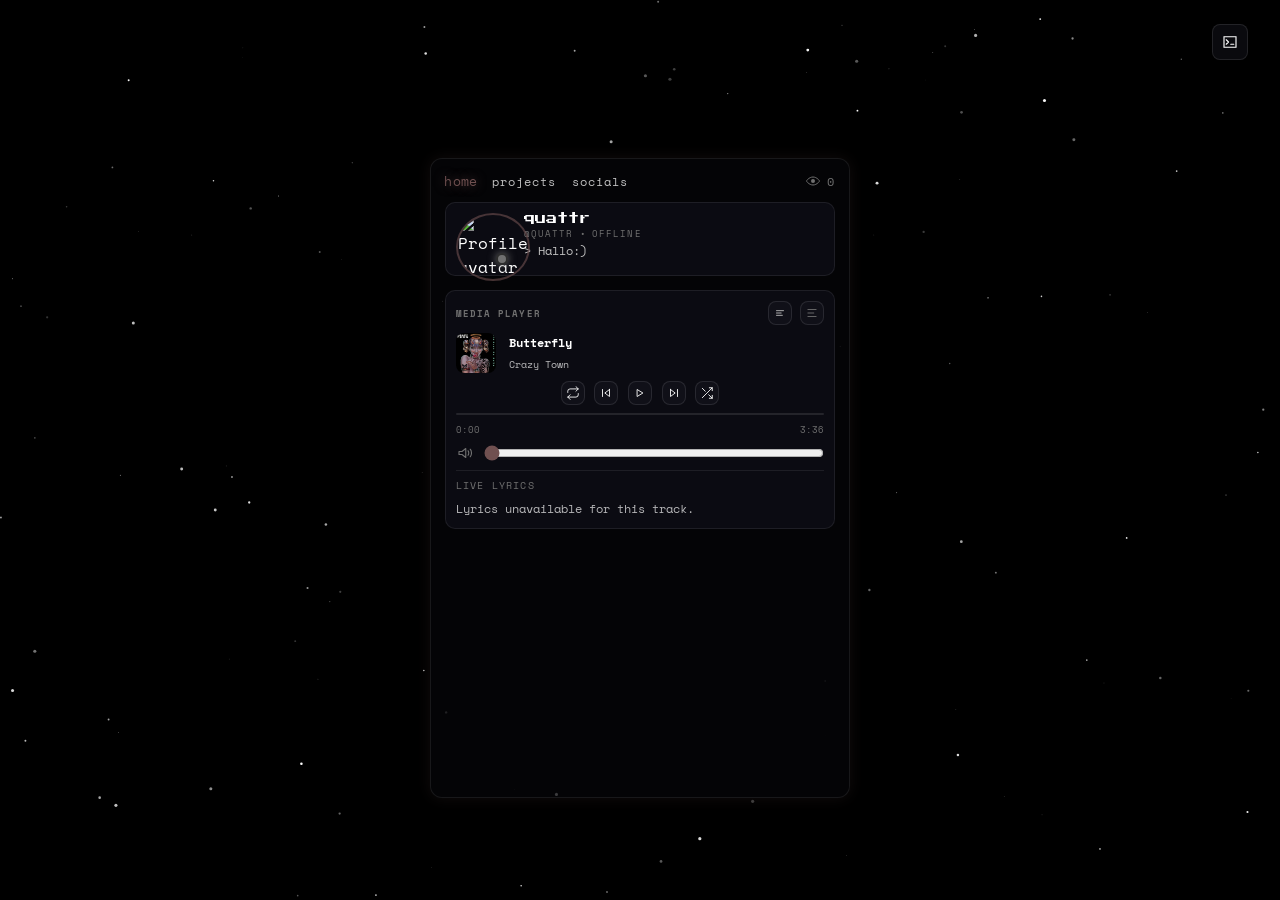
==== index.html @ 49a7922f "Update index.html" ====
<!DOCTYPE html>
<html lang="en">
  <head>
    <meta charset="UTF-8" />
    <meta name="viewport" content="width=device-width, initial-scale=1.0" />

    <meta property="og:type" content="website" />
    <meta property="og:title" content="alex" />
    <meta property="og:url" content="https://quattrr.github.io" />
    <meta property="og:description" content="hai" />
    <meta property="og:image" content="https://quattrr.github.io/kirby.png" />
    <meta name="theme-color" content="#d3d6f1" />
    <meta name="twitter:card" content="summary" />

    <title>🍙🍙</title>
    <link rel="icon" href="favicon.png" type="image/png" />
    <link rel="preconnect" href="https://fonts.googleapis.com" />
    <link rel="preconnect" href="https://fonts.gstatic.com" crossorigin />
    <link
      href="https://fonts.googleapis.com/css2?family=JetBrains+Mono:wght@400;700&family=Press+Start+2P&family=Space+Mono:wght@400;700&display=swap"
      rel="stylesheet"
    />
    <link rel="stylesheet" href="styles.css" />
  </head>
  <body>
    <div
      id="preloader"
      class="preloader"
      role="status"
      aria-live="polite"
      aria-label="Loading page"
    >
      <div class="preloader-inner">
        <span class="preloader-brand">refining 🚀</span>
        <div class="preloader-bar" aria-hidden="true">
          <span id="preloaderFill" class="preloader-bar-fill"></span>
        </div>
      </div>
    </div>
    <canvas id="starfield" aria-hidden="true"></canvas>
    <canvas id="cursorTrail" aria-hidden="true"></canvas>
    <header class="global-header">
      <div class="logo" style="display: none;">quattr.one</div>
      <div class="global-actions">
        <button class="icon-button" aria-label="Terminal">
          <svg viewBox="0 0 24 24" aria-hidden="true">
            <path
              d="M4 5h16v14H4z"
              fill="none"
              stroke="currentColor"
              stroke-width="1.5"
            />
            <path
              d="m7 9 3 3-3 3M13 15h4"
              fill="none"
              stroke="currentColor"
              stroke-width="1.5"
              stroke-linecap="round"
              stroke-linejoin="round"
            />
          </svg>
        </button>
      </div>
    </header>
    <main class="bio-shell">
      <section class="bio-card">
        <nav class="bio-nav">
          <div class="bio-links">
            <a href="#" class="active" data-view="home">home</a>
            <a href="#" data-view="projects">projects</a>
            <a href="#" data-view="socials">socials</a>
          </div>
          <div class="bio-views" aria-label="Profile views">
            <svg viewBox="0 0 24 24" aria-hidden="true">
              <path
                d="M2 12s4-6 10-6 10 6 10 6-4 6-10 6-10-6-10-6Z"
                fill="none"
                stroke="currentColor"
                stroke-width="1.5"
              />
              <circle cx="12" cy="12" r="3" fill="currentColor" />
            </svg>
            <span id="viewCount">0</span>
          </div>
        </nav>
        <div class="view-panels">
          <section class="view-panel is-active" data-view="home">
            <section class="identity-card">
              <div class="identity-top">
                <div class="avatar-wrap">
                  <img
                    id="avatar"
                    class="avatar"
                    src="https://cdn.discordapp.com/embed/avatars/0.png"
                    alt="Profile avatar"
                  />
                  <span
                    id="statusDot"
                    class="status-dot"
                    aria-hidden="true"
                  ></span>
                </div>
                <div class="identity-text">
                  <div class="name-line">
                    <span id="displayName" class="display-name">quattr</span>
                    <div id="badgeList" class="badge-list" aria-label="Discord badges"></div>
                  </div>
                  <div class="meta-line">
                    <span id="handle" class="meta">@quattr</span>
                    <span class="meta-sep">•</span>
                    <span id="presence" class="meta">ONLINE</span>
                  </div>
                  <p id="statusText" class="status-text">
                    &gt; just a buni
                  </p>
                </div>
              </div>
            </section>
            <section class="music-card">
              <div class="music-header">
                <span class="music-label">Media player</span>
                <div class="music-actions">
                  <button
                    id="lyricsToggle"
                    class="icon-button small lyrics-toggle"
                    aria-label="Toggle live lyrics"
                    aria-expanded="true"
                    aria-controls="lyricsPanel"
                  >
                    <svg viewBox="0 0 24 24" aria-hidden="true">
                      <path
                        d="M6 8h12M6 12h8M6 16h10"
                        fill="none"
                        stroke="currentColor"
                        stroke-width="1.5"
                        stroke-linecap="round"
                        stroke-linejoin="round"
                      />
                    </svg>
                  </button>
                  <button
                    id="playlistToggle"
                    class="icon-button small"
                    aria-label="Playlist"
                    aria-expanded="false"
                  >
                    <svg viewBox="0 0 24 24" aria-hidden="true">
                      <path
                        d="M5 6h14M5 12h10M5 18h14"
                        fill="none"
                        stroke="currentColor"
                        stroke-width="1.5"
                        stroke-linecap="round"
                        stroke-linejoin="round"
                      />
                    </svg>
                  </button>
                </div>
              </div>
              <div
                id="playlistPopover"
                class="playlist-popover"
                role="menu"
                aria-hidden="true"
              ></div>
              <div class="music-top">
                <img
                  id="trackArt"
                  class="track-art"
                  src="https://images.unsplash.com/photo-1493225457124-a3eb161ffa5f?auto=format&fit=crop&w=200&q=80"
                  alt="Album art"
                />
                <div class="track-details">
                  <span id="trackTitle" class="track-title"
                    >No active track</span
                  >
                  <span id="trackArtist" class="track-artist">&nbsp;</span>
                </div>
              </div>
              <div class="music-controls" aria-label="Playback controls">
                <button
                  id="loopButton"
                  class="icon-button small"
                  aria-label="Toggle loop"
                  type="button"
                >
                  <svg viewBox="0 0 24 24" aria-hidden="true">
                    <path
                      d="M17 1l4 4-4 4"
                      fill="none"
                      stroke="currentColor"
                      stroke-width="1.5"
                      stroke-linecap="round"
                      stroke-linejoin="round"
                    />
                    <path
                      d="M3 11V9a4 4 0 0 1 4-4h14"
                      fill="none"
                      stroke="currentColor"
                      stroke-width="1.5"
                      stroke-linecap="round"
                      stroke-linejoin="round"
                    />
                    <path
                      d="M7 23l-4-4 4-4"
                      fill="none"
                      stroke="currentColor"
                      stroke-width="1.5"
                      stroke-linecap="round"
                      stroke-linejoin="round"
                    />
                    <path
                      d="M21 13v2a4 4 0 0 1-4 4H3"
                      fill="none"
                      stroke="currentColor"
                      stroke-width="1.5"
                      stroke-linecap="round"
                      stroke-linejoin="round"
                    />
                  </svg>
                </button>
                <button
                  id="prevTrack"
                  class="icon-button small"
                  aria-label="Previous"
                  type="button"
                >
                  <svg viewBox="0 0 24 24" aria-hidden="true">
                    <path
                      d="M6 6v12M18 6l-8 6 8 6V6Z"
                      fill="none"
                      stroke="currentColor"
                      stroke-width="1.5"
                      stroke-linecap="round"
                      stroke-linejoin="round"
                    />
                  </svg>
                </button>
                <button
                  id="playPause"
                  class="icon-button small play-pause"
                  aria-label="Play pause"
                  type="button"
                  data-playing="false"
                >
                  <svg
                    viewBox="0 0 24 24"
                    aria-hidden="true"
                    class="icon-play"
                  >
                    <path
                      d="M7 6v12l10-6-10-6Z"
                      fill="none"
                      stroke="currentColor"
                      stroke-width="1.5"
                      stroke-linejoin="round"
                    />
                  </svg>
                  <svg
                    viewBox="0 0 24 24"
                    aria-hidden="true"
                    class="icon-pause"
                  >
                    <path
                      d="M8 6h3v12H8zM13 6h3v12h-3z"
                      fill="none"
                      stroke="currentColor"
                      stroke-width="1.5"
                      stroke-linejoin="round"
                    />
                  </svg>
                </button>
                <button
                  id="nextTrack"
                  class="icon-button small"
                  aria-label="Next"
                  type="button"
                >
                  <svg viewBox="0 0 24 24" aria-hidden="true">
                    <path
                      d="M18 6v12M6 6l8 6-8 6V6Z"
                      fill="none"
                      stroke="currentColor"
                      stroke-width="1.5"
                      stroke-linecap="round"
                      stroke-linejoin="round"
                    />
                  </svg>
                </button>
                <button
                  id="shuffleButton"
                  class="icon-button small"
                  aria-label="Toggle shuffle"
                  type="button"
                >
                  <svg viewBox="0 0 24 24" aria-hidden="true">
                    <path
                      d="M16 3h5v5"
                      fill="none"
                      stroke="currentColor"
                      stroke-width="1.5"
                      stroke-linecap="round"
                      stroke-linejoin="round"
                    />
                    <path
                      d="M4 20L21 3"
                      fill="none"
                      stroke="currentColor"
                      stroke-width="1.5"
                      stroke-linecap="round"
                      stroke-linejoin="round"
                    />
                    <path
                      d="M21 16v5h-5"
                      fill="none"
                      stroke="currentColor"
                      stroke-width="1.5"
                      stroke-linecap="round"
                      stroke-linejoin="round"
                    />
                    <path
                      d="M15 15l6 6"
                      fill="none"
                      stroke="currentColor"
                      stroke-width="1.5"
                      stroke-linecap="round"
                      stroke-linejoin="round"
                    />
                    <path
                      d="M4 4l5 5"
                      fill="none"
                      stroke="currentColor"
                      stroke-width="1.5"
                      stroke-linecap="round"
                      stroke-linejoin="round"
                    />
                  </svg>
                </button>
              </div>
              <div class="music-progress">
                <div class="progress-bar">
                  <div id="progressFill" class="progress-fill"></div>
                </div>
                <div class="timecodes">
                  <span id="elapsed">0:00</span>
                  <span id="duration">0:00</span>
                </div>
              </div>
              <div class="music-volume">
                <svg viewBox="0 0 24 24" aria-hidden="true">
                  <path
                    d="M4 10h4l5-4v12l-5-4H4zM16 9c1.3 1 1.3 5 0 6M19 7c2.2 2 2.2 8 0 10"
                    fill="none"
                    stroke="currentColor"
                    stroke-width="1.5"
                    stroke-linecap="round"
                    stroke-linejoin="round"
                  />
                </svg>
                <input
                  id="volumeControl"
                  type="range"
                  min="0"
                  max="100"
                  value="45"
                  aria-label="Volume control"
                />
              </div>
              <div id="lyricsPanel" class="lyrics-panel" aria-live="polite">
                <span class="lyrics-title">Live lyrics</span>
                <div id="lyricsBody" class="lyrics-body">
                  Play a track to see live lyrics.
                </div>
              </div>
              <audio
                id="offlineAudio"
                preload="metadata"
                src="music/Butterfly%20crazy%20town.mp3"
              ></audio>
            </section>
          </section>
          <section class="view-panel" data-view="projects">
            <div class="panel-card">
              <h3>active missions</h3>
              <p>uni</p>
            </div>
          </section>
          <section class="view-panel" data-view="biolinks">
            <div class="panel-card">
              <h3>biolinks</h3>
              <div class="link-grid">
                <a href="https://github.com" target="_blank" rel="noreferrer"
                  >github hub</a
                >
                <a href="https://dribbble.com" target="_blank" rel="noreferrer"
                  >design logs</a
                >
                <a href="https://soundcloud.com" target="_blank" rel="noreferrer"
                  >sound vault</a
                >
              </div>
            </div>
          </section>
          <section class="view-panel" data-view="socials">
            <div class="panel-card">
              <h3>socials</h3>
              <div class="social-list">

                <a href="https://namemc.com/profile/ale406" target="_blank" rel="noreferrer" class="social-item social-link">
                  <div class="social-summary">
                    <span class="social-icon" aria-hidden="true">
                      <svg viewBox="0 0 24 24" fill="#A0A0A0">
                        <rect x="3" y="6" width="6" height="6" />
                        <rect x="15" y="6" width="6" height="6" />
                        <path d="M9 12h6v3h3v6h-3v-3H9v3H6v-6h3v-3z" />
                      </svg>
                    </span>
                    <div class="social-summary-text">
                      <span class="social-name">Minecraft</span>
                      <span class="social-handle">ale406</span>
                    </div>
                    <span class="social-expand" aria-hidden="true">
                      <svg viewBox="0 0 24 24" aria-hidden="true">
                        <path
                          d="M7 17h10M14 7h3v3M10 14l7-7"
                          fill="none"
                          stroke="currentColor"
                          stroke-width="1.5"
                          stroke-linecap="round"
                          stroke-linejoin="round"
                        />
                      </svg>
                    </span>
                  </div>
                </a>

                <a href="https://feds.lol/69" target="_blank" rel="noreferrer" class="social-item social-link">
                  <div class="social-summary">
                    <span class="social-icon" aria-hidden="true">
                      <svg viewBox="0 0 24 24" fill="none" stroke="#A0A0A0" stroke-width="2" stroke-linecap="round" stroke-linejoin="round">
                        <path d="M10 13a5 5 0 0 0 7.54.54l3-3a5 5 0 0 0-7.07-7.07l-1.72 1.71"></path>
                        <path d="M14 11a5 5 0 0 0-7.54-.54l-3 3a5 5 0 0 0 7.07 7.07l1.71-1.71"></path>
                      </svg>
                    </span>
                    <div class="social-summary-text">
                      <span class="social-name">feds.lol</span>
                      <span class="social-handle">@69</span>
                    </div>
                    <span class="social-expand" aria-hidden="true">
                      <svg viewBox="0 0 24 24" aria-hidden="true">
                        <path
                          d="M7 17h10M14 7h3v3M10 14l7-7"
                          fill="none"
                          stroke="currentColor"
                          stroke-width="1.5"
                          stroke-linecap="round"
                          stroke-linejoin="round"
                        />
                      </svg>
                    </span>
                  </div>
                </a>
                <details class="social-item">
                  <summary class="social-summary">
                    <span class="social-icon" aria-hidden="true">
                      <img src="roblox_small.png" alt="Roblox" />
                    </span>
                    <div class="social-summary-text">
                      <span class="social-name">Roblox</span>
                      <span id="robloxSummaryHandle" class="social-handle"
                        >Aleblox0006</span
                      >
                    </div>
                    <span class="social-expand" aria-hidden="true">
                      <svg viewBox="0 0 24 24">
                        <path
                          d="M7 10l5 5 5-5"
                          fill="none"
                          stroke="currentColor"
                          stroke-width="1.5"
                          stroke-linecap="round"
                          stroke-linejoin="round"
                        />
                      </svg>
                    </span>
                  </summary>
                  <div class="social-details">
                    <div class="social-profile-card">
                      <div class="social-profile-header">
                        <img
                          id="robloxAvatar"
                          class="social-avatar"
                          src="https://tr.rbxcdn.com/180DAY-c17f8f8f57f745643e5c5de0c9502628/150/150/AvatarHeadshot/Png/noFilter"
                          alt="Roblox profile avatar"
                          loading="lazy"
                        />
                        <div class="social-profile-text">
                          <span id="robloxProfileName" class="social-profile-name"
                            >Aleblox0006</span
                          >
                          <span
                            id="robloxProfileHandle"
                            class="social-profile-handle"
                            >@Aleblox0006</span
                          >
                        </div>
                        <span id="robloxOnlineStatus" class="social-status"
                          >Offline</span
                        >
                      </div>
                      <div id="robloxProfileBio" class="social-profile-bio">
                        <p>everything that lives is designed to end.</p>
                        <p>we are perpetually trapped.</p>
                        <p>is this a curse?</p>
                      </div>
                      <div class="social-profile-stats">
                        <div class="social-stat">
                          <span class="social-stat-label">Followers</span>
                          <span id="robloxFollowers" class="social-stat-value"
                            >3.8k</span
                          >
                        </div>
                        <div class="social-stat">
                          <span class="social-stat-label">Following</span>
                          <span id="robloxFollowing" class="social-stat-value"
                            >1</span
                          >
                        </div>
                        <div class="social-stat">
                          <span class="social-stat-label">Friends</span>
                          <span id="robloxFriends" class="social-stat-value"
                            >15</span
                          >
                        </div>
                      </div>
                      <div class="social-profile-extra">
                        <span>Recent Avg. Price</span>
                        <span id="robloxRap">97.3k</span>
                      </div>
                      <a
                        id="robloxProfileLink"
                        class="social-profile-link"
                        href="https://www.roblox.com/users/789998007/profile"
                        target="_blank"
                        rel="noreferrer"
                      >
                        View on Roblox
                        <svg viewBox="0 0 24 24" aria-hidden="true">
                          <path
                            d="M7 17h10M14 7h3v3M10 14l7-7"
                            fill="none"
                            stroke="currentColor"
                            stroke-width="1.5"
                            stroke-linecap="round"
                            stroke-linejoin="round"
                          />
                        </svg>
                      </a>
                    </div>
                  </div>
                </details>
              </div>
            </div>
          </section>
        </div>
      </section>
    </main>
    <div
      id="terminalWindow"
      class="terminal-window"
      role="dialog"
      aria-label="Developer terminal"
      aria-hidden="true"
    >
      <div class="terminal-header" id="terminalHeader">
        <span class="terminal-title">root@quattr</span>
        <button
          id="terminalClose"
          class="terminal-close"
          aria-label="Close terminal"
        >
          ×
        </button>
      </div>
      <div class="terminal-body">
        <div
          id="terminalOutput"
          class="terminal-output"
          aria-live="polite"
        ></div>
        <div class="terminal-input">
          <span class="terminal-prompt">root/127.0.0.1:~#</span>
          <input
            id="terminalInput"
            type="text"
            autocomplete="off"
            spellcheck="false"
            aria-label="Terminal command input"
          />
        </div>
      </div>
    </div>
    <script src="script.js"></script>
  </body>
</html>
---- styles.css ----
:root {
  --deep-space: #000000;
  --orbit-gray: #1a1a24;
  --accent-rgb: 138, 40, 226;
  --neon-purple: rgb(var(--accent-rgb));
  --star-white: #ffffff;
  --muted-starlight: #c0c0c0;
  --muted-gray: #707070;
  --accent-red: #ff4d4d;
  --preloader-text: #a3a3a3;
  --preloader-track: #262626;
}

* {
  box-sizing: border-box;
  margin: 0;
  padding: 0;
}

body {
  min-height: 100vh;
  font-family: "Space Mono", monospace;
  background: var(--deep-space);
  color: var(--star-white);
  overflow-x: hidden;
  position: relative;
  cursor: url('cursor.png'), auto;
}

.preloader {
  position: fixed;
  inset: 0;
  background: var(--deep-space);
  display: flex;
  align-items: center;
  justify-content: center;
  z-index: 10;
  transition: opacity 0.8s cubic-bezier(0.4, 0, 0.2, 1), visibility 0.8s;
}

.preloader.is-fading {
  opacity: 0;
  visibility: hidden;
  pointer-events: none;
}

.preloader.is-fading .preloader-inner {
  opacity: 0;
  transform: translateY(-10px);
}

.preloader.is-hidden {
  display: none;
}

@keyframes preloader-fade-in {
  from {
    opacity: 0;
    transform: translateY(10px);
  }
  to {
    opacity: 1;
    transform: translateY(0);
  }
}

.preloader-inner {
  display: flex;
  flex-direction: column;
  align-items: center;
  gap: 0.75rem;
  animation: preloader-fade-in 0.8s cubic-bezier(0.4, 0, 0.2, 1);
  transition: opacity 0.6s ease, transform 0.6s ease;
}

.preloader-brand {
  font-family: "JetBrains Mono", "Space Mono", monospace;
  font-size: 0.75rem;
  letter-spacing: 0.45em;
  text-transform: lowercase;
  color: var(--preloader-text);
}

.preloader-bar {
  width: clamp(200px, 35vw, 240px);
  height: 1px;
  background: var(--preloader-track);
  overflow: hidden;
}

.preloader-bar-fill {
  display: block;
  height: 100%;
  width: 0%;
  background: var(--star-white);
  transition: width 0.35s ease-out;
}

a {
  color: inherit;
  text-decoration: none;
}

button {
  background: transparent;
  border: none;
  color: inherit;
  cursor: pointer;
}

#starfield {
  position: fixed;
  inset: 0;
  width: 100%;
  height: 100%;
  z-index: 0;
  pointer-events: none;
}

#cursorTrail {
  position: fixed;
  inset: 0;
  width: 100%;
  height: 100%;
  z-index: 4;
  pointer-events: none;
}

.global-header {
  position: fixed;
  top: 24px;
  left: 32px;
  right: 32px;
  display: flex;
  align-items: center;
  justify-content: space-between;
  z-index: 3;
}

.logo {
  font-family: "Press Start 2P", cursive;
  font-size: 1rem;
  text-transform: lowercase;
  color: var(--star-white);
  text-shadow: 0 0 10px rgba(var(--accent-rgb), 0.85),
    0 0 20px rgba(var(--accent-rgb), 0.6);
}

.global-actions {
  margin-left: auto;
  display: flex;
  gap: 0.75rem;
}

.icon-button {
  width: 36px;
  height: 36px;
  border-radius: 8px;
  display: grid;
  place-items: center;
  border: 1px solid rgba(255, 255, 255, 0.1);
  background: rgba(26, 26, 36, 0.4);
  transition: transform 0.3s ease, box-shadow 0.3s ease,
    color 0.3s ease, background-color 0.3s ease, opacity 0.3s ease;
}

.icon-button svg {
  width: 18px;
  height: 18px;
}

.icon-button.small {
  width: 24px;
  height: 24px;
}
.icon-button.small svg {
  width: 14px;
  height: 14px;
}

.icon-button:disabled {
  opacity: 0.6;
  cursor: not-allowed;
}

.icon-button:not(:disabled):hover,
.icon-button:not(:disabled):focus-visible {
  color: var(--neon-purple);
  box-shadow: 0 0 12px rgba(var(--accent-rgb), 0.7);
  transform: scale(1.06);
}

.icon-button.is-active {
  color: var(--neon-purple);
  box-shadow: 0 0 12px rgba(var(--accent-rgb), 0.7);
}

.bio-shell {
  min-height: 100vh;
  display: flex;
  align-items: center;
  justify-content: center;
  padding: 120px 24px 64px;
  position: relative;
  z-index: 2;
}

.bio-card {
  width: min(92vw, 420px);
  background: rgba(10, 10, 15, 0.4);
  border: 1px solid rgba(255, 255, 255, 0.08);
  border-radius: 12px;
  padding: 0.85rem;
  backdrop-filter: blur(24px);
  -webkit-backdrop-filter: blur(24px);
  display: flex;
  flex-direction: column;
  gap: 0.75rem;
  max-height: 640px;
  overflow: hidden;
  box-shadow: 0 0 15px rgba(var(--accent-rgb), 0.15), 0 20px 60px rgba(0, 0, 0, 0.6);
}

.bio-nav {
  display: flex;
  align-items: center;
  justify-content: space-between;
  font-size: 0.75rem;
  color: var(--muted-starlight);
  text-transform: lowercase;
  letter-spacing: 0.08em;
}

.bio-links {
  display: flex;
  gap: 1rem;
}

.bio-links a {
  transition: color 0.3s ease, text-shadow 0.3s ease,
    transform 0.3s ease, opacity 0.3s ease;
}

.bio-links a:hover,
.bio-links a:focus-visible,
.bio-links a.active,
.bio-links a:active {
  color: var(--neon-purple);
  text-shadow: 0 0 10px rgba(var(--accent-rgb), 0.8);
  transform: scale(1.05);
}

.bio-views {
  display: flex;
  align-items: center;
  gap: 0.4rem;
  color: var(--muted-gray);
  transition: color 0.3s ease, opacity 0.3s ease;
}

.bio-views svg {
  width: 16px;
  height: 16px;
  color: var(--muted-gray);
}

.identity-card,
.music-card {
  background: rgba(14, 14, 24, 0.72);
  border: 1px solid rgba(255, 255, 255, 0.08);
  border-radius: 10px;
  padding: 0.65rem;
  display: flex;
  flex-direction: column;
  gap: 0.5rem;
}

.music-card {
  position: relative;
}

.view-panels {
  display: flex;
  flex-direction: column;
  gap: 1.1rem;
  position: relative;
  transition: height 0.45s ease;
  overflow: hidden;
}

.view-panel {
  display: none;
  flex-direction: column;
  gap: 0.85rem;
  width: 100%;
}

.view-panel.is-active,
.view-panel.is-exiting {
  display: flex;
  position: absolute;
  top: 0;
  left: 0;
}

.view-panel > * {
  flex-shrink: 0;
}

.view-panel.is-measuring {
  display: flex;
  position: absolute;
  visibility: hidden;
  pointer-events: none;
  top: 0;
  left: 0;
  width: 100%;
  transition: none !important;
}

.view-panel.is-measuring * {
  transition: none !important;
}

.view-panel.is-active {
  animation: panel-enter 0.5s ease forwards;
}

.view-panel.is-exiting {
  animation: panel-exit 0.4s ease forwards;
}

.panel-card {
  background: rgba(14, 14, 24, 0.72);
  border: 1px solid rgba(255, 255, 255, 0.08);
  border-radius: 10px;
  padding: 0.65rem;
  display: flex;
  flex-direction: column;
  gap: 0.5rem;
}

.panel-card h3 {
  font-size: 0.75rem;
  text-transform: uppercase;
  letter-spacing: 0.14em;
  color: var(--muted-starlight);
}

.panel-card p {
  color: rgba(255, 255, 255, 0.7);
  font-size: 0.85rem;
  line-height: 1.5;
}

.panel-list {
  list-style: none;
  display: grid;
  gap: 0.45rem;
  font-size: 0.85rem;
  color: rgba(255, 255, 255, 0.75);
}

.link-grid {
  display: grid;
  gap: 0.5rem;
}

.link-grid a {
  padding: 0.6rem 0.75rem;
  border-radius: 8px;
  border: 1px solid rgba(255, 255, 255, 0.1);
  background: rgba(255, 255, 255, 0.05);
  text-transform: uppercase;
  font-size: 0.65rem;
  letter-spacing: 0.12em;
  transition: border-color 0.3s ease, color 0.3s ease,
    box-shadow 0.3s ease;
}

.link-grid a:hover,
.link-grid a:focus-visible {
  border-color: rgba(var(--accent-rgb), 0.7);
  color: var(--neon-purple);
  box-shadow: 0 0 12px rgba(var(--accent-rgb), 0.35);
}

.identity-top {
  display: flex;
  gap: 1rem;
}

.avatar-wrap {
  width: 52px;
  height: 52px;
  position: relative;
  flex-shrink: 0;
}

.avatar {
  width: 100%;
  height: 100%;
  border-radius: 50%;
  border: 2px solid rgba(var(--accent-rgb), 0.6);
  object-fit: cover;
}

.status-dot {
  position: absolute;
  bottom: 0px;
  right: 0px;
  width: 12px;
  height: 12px;
  border-radius: 50%;
  background: var(--status-color, var(--accent-red));
  box-shadow: 0 0 8px var(--status-color, rgba(255, 77, 77, 0.9));
  border: 2px solid rgba(0, 0, 0, 0.6);
  transition: background-color 0.3s ease, box-shadow 0.3s ease,
    opacity 0.3s ease;
}

.display-name {
  font-family: "Press Start 2P", cursive;
  font-size: 0.7rem;
  text-transform: lowercase;
  display: inline-flex;
  align-items: center;
}

.name-line {
  display: flex;
  align-items: center;
  gap: 0.5rem;
}

.id-line {
  margin-top: 0.35rem;
  display: flex;
  align-items: center;
  gap: 0.35rem;
}

.user-id {
  font-size: 0.65rem;
  letter-spacing: 0.08em;
  text-transform: uppercase;
  padding: 0.2rem 0.45rem;
  border-radius: 6px;
  background: rgba(255, 255, 255, 0.08);
  border: 1px solid rgba(255, 255, 255, 0.12);
  color: rgba(255, 255, 255, 0.75);
}

.badge-list {
  display: flex;
  align-items: center;
  gap: 0.35rem;
  flex-wrap: wrap;
}

.badge-icon {
  width: 18px;
  height: 18px;
  display: inline-block;
  object-fit: contain;
}

.meta-line {
  display: flex;
  align-items: center;
  gap: 0.4rem;
  margin-top: 0.2rem;
  font-size: 0.55rem;
  text-transform: uppercase;
  color: var(--muted-gray);
}

.meta {
  letter-spacing: 0.12em;
}

.tagline {
  margin-top: 0.4rem;
  font-size: 0.7rem;
  text-transform: lowercase;
  color: rgba(255, 255, 255, 0.7);
  letter-spacing: 0.08em;
}


.status-text {
  color: var(--muted-starlight);
  font-size: 0.75rem;
  line-height: 1.3;
  margin-top: 0.2rem;
}

.profile-stats {
  display: flex;
  flex-direction: column;
  gap: 0.8rem;
}

.stat-grid {
  display: grid;
  grid-template-columns: repeat(3, minmax(0, 1fr));
  gap: 0.6rem;
}

.stat-card {
  padding: 0.65rem;
  border-radius: 8px;
  border: 1px solid rgba(255, 255, 255, 0.1);
  background: rgba(255, 255, 255, 0.04);
  display: flex;
  flex-direction: column;
  gap: 0.3rem;
  text-transform: uppercase;
  letter-spacing: 0.12em;
  transition: border-color 0.3s ease, transform 0.3s ease,
    box-shadow 0.3s ease;
}

.stat-card:hover,
.stat-card:focus-within {
  border-color: rgba(var(--accent-rgb), 0.8);
  transform: translateY(-2px);
  box-shadow: 0 0 12px rgba(var(--accent-rgb), 0.35);
}

.stat-label {
  font-size: 0.55rem;
  color: var(--muted-gray);
}

.stat-value {
  font-size: 0.85rem;
  color: var(--star-white);
}

.folder-link {
  align-self: flex-start;
  padding: 0.55rem 0.85rem;
  border-radius: 999px;
  border: 1px solid rgba(var(--accent-rgb), 0.7);
  color: var(--neon-purple);
  text-transform: uppercase;
  font-size: 0.6rem;
  letter-spacing: 0.12em;
  transition: transform 0.3s ease, box-shadow 0.3s ease,
    background-color 0.3s ease;
}

.folder-link:hover,
.folder-link:focus-visible {
  transform: translateY(-1px);
  box-shadow: 0 0 12px rgba(var(--accent-rgb), 0.5);
  background: rgba(var(--accent-rgb), 0.2);
}

.music-header {
  display: flex;
  align-items: center;
  justify-content: space-between;
  text-transform: uppercase;
  font-size: 0.55rem;
  letter-spacing: 0.12em;
  color: var(--muted-gray);
}

.music-label {
  font-weight: 700;
}

.music-actions {
  display: flex;
  gap: 0.5rem;
}

.lyrics-toggle {
  color: var(--muted-starlight);
}

.playlist-popover {
  position: absolute;
  top: 48px;
  right: 0;
  min-width: 220px;
  padding: 0.5rem;
  border-radius: 10px;
  background: rgba(12, 12, 20, 0.95);
  border: 1px solid rgba(255, 255, 255, 0.12);
  box-shadow: 0 16px 30px rgba(0, 0, 0, 0.45);
  opacity: 0;
  transform: translateY(-8px) scale(0.98);
  pointer-events: none;
  transition: opacity 0.3s ease, transform 0.3s ease;
  z-index: 2;
  display: grid;
  gap: 0.4rem;
}

.playlist-popover.is-open {
  opacity: 1;
  transform: translateY(0) scale(1);
  pointer-events: auto;
}

.playlist-item {
  background: rgba(255, 255, 255, 0.03);
  border: 1px solid transparent;
  border-radius: 8px;
  padding: 0.5rem 0.65rem;
  display: flex;
  align-items: center;
  justify-content: space-between;
  gap: 0.6rem;
  text-align: left;
  color: var(--star-white);
  transition: border-color 0.3s ease, box-shadow 0.3s ease,
    transform 0.3s ease;
}

.playlist-item:hover,
.playlist-item:focus-visible,
.playlist-item.active {
  border-color: rgba(var(--accent-rgb), 0.7);
  box-shadow: 0 0 10px rgba(var(--accent-rgb), 0.3);
  transform: translateY(-1px);
}

.playlist-main {
  display: flex;
  flex-direction: column;
  gap: 0.2rem;
  font-size: 0.72rem;
}

.playlist-name {
  font-weight: 700;
}

.playlist-artist {
  font-size: 0.65rem;
  color: rgba(255, 255, 255, 0.6);
}

.playlist-accent {
  width: 18px;
  height: 18px;
  border-radius: 50%;
  border: 1px solid rgba(255, 255, 255, 0.25);
}

.social-list {
  display: grid;
  gap: 0.6rem;
}

.social-item {
  border-radius: 12px;
  overflow: hidden;
  border: 1px solid rgba(255, 255, 255, 0.08);
  background: rgba(255, 255, 255, 0.04);
  transition: border-color 0.3s ease, box-shadow 0.3s ease,
    transform 0.3s ease;
}

.social-item[open] {
  border-color: rgba(var(--accent-rgb), 0.5);
  box-shadow: 0 0 14px rgba(var(--accent-rgb), 0.2);
}

.social-summary {
  display: flex;
  align-items: center;
  gap: 0.6rem;
  padding: 0.65rem 0.75rem;
  transition: transform 0.3s ease;
  cursor: pointer;
  list-style: none;
}

.social-summary::-webkit-details-marker {
  display: none;
}

.social-item:hover,
.social-item:focus-within {
  border-color: rgba(var(--accent-rgb), 0.7);
  box-shadow: 0 0 12px rgba(var(--accent-rgb), 0.35);
  transform: translateY(-1px);
}

.social-icon {
  width: 32px;
  height: 32px;
  border-radius: 50%;
  display: grid;
  place-items: center;
  color: var(--neon-purple);
  background: rgba(var(--accent-rgb), 0.2);
  border: 1px solid rgba(var(--accent-rgb), 0.6);
}

.social-icon svg,
.social-icon img {
  width: 18px;
  height: 18px;
}

.social-summary-text {
  display: flex;
  flex-direction: column;
  gap: 0.2rem;
  font-size: 0.75rem;
}

.social-name {
  text-transform: uppercase;
  letter-spacing: 0.12em;
  font-size: 0.6rem;
  color: var(--muted-starlight);
}

.social-handle {
  font-weight: 700;
  color: var(--star-white);
}

.social-expand {
  margin-left: auto;
  display: grid;
  place-items: center;
  color: var(--muted-starlight);
  transition: transform 0.3s ease, color 0.3s ease;
}

.social-item[open] .social-expand {
  transform: rotate(180deg);
  color: var(--neon-purple);
}

.social-expand svg {
  width: 18px;
  height: 18px;
}

.social-details {
  padding: 0 0.75rem 0.75rem;
}

.social-profile-card {
  border-radius: 12px;
  border: 1px solid rgba(255, 255, 255, 0.08);
  background: rgba(12, 12, 20, 0.75);
  padding: 0.9rem;
  display: flex;
  flex-direction: column;
  gap: 0.85rem;
}

.social-profile-header {
  display: flex;
  align-items: center;
  gap: 0.65rem;
}

.social-avatar {
  width: 44px;
  height: 44px;
  border-radius: 50%;
  display: block;
  object-fit: cover;
  background: rgba(var(--accent-rgb), 0.3);
  color: var(--neon-purple);
  font-weight: 700;
  border: 1px solid rgba(var(--accent-rgb), 0.5);
}

.social-profile-text {
  display: flex;
  flex-direction: column;
  gap: 0.2rem;
}

.social-profile-name {
  font-weight: 700;
  font-size: 0.9rem;
}

.social-profile-handle {
  font-size: 0.7rem;
  color: var(--muted-gray);
}

.social-status {
  margin-left: auto;
  padding: 0.25rem 0.5rem;
  border-radius: 999px;
  font-size: 0.6rem;
  text-transform: uppercase;
  letter-spacing: 0.1em;
  background: rgba(255, 255, 255, 0.08);
  color: var(--muted-starlight);
}

.social-status.is-online {
  background: rgba(34, 197, 94, 0.2);
  border: 1px solid rgba(34, 197, 94, 0.5);
  color: #86efac;
}

.social-status.is-offline {
  background: rgba(255, 255, 255, 0.08);
  border: 1px solid rgba(255, 255, 255, 0.12);
  color: var(--muted-starlight);
}

.social-profile-bio {
  display: grid;
  gap: 0.3rem;
  font-size: 0.75rem;
  color: rgba(255, 255, 255, 0.7);
  line-height: 1.4;
}

.social-profile-stats {
  display: grid;
  grid-template-columns: repeat(3, minmax(0, 1fr));
  gap: 0.5rem;
}

.social-stat {
  border-radius: 8px;
  border: 1px solid rgba(255, 255, 255, 0.08);
  background: rgba(255, 255, 255, 0.04);
  padding: 0.45rem;
  display: grid;
  gap: 0.25rem;
  text-align: center;
}

.social-stat-label {
  font-size: 0.55rem;
  text-transform: uppercase;
  letter-spacing: 0.1em;
  color: var(--muted-gray);
}

.social-stat-value {
  font-size: 0.8rem;
  font-weight: 700;
}

.social-profile-extra {
  display: flex;
  justify-content: space-between;
  padding: 0.5rem 0.6rem;
  border-radius: 8px;
  border: 1px solid rgba(255, 255, 255, 0.08);
  background: rgba(255, 255, 255, 0.04);
  font-size: 0.7rem;
  color: var(--muted-starlight);
}

.social-profile-link {
  display: flex;
  align-items: center;
  justify-content: center;
  gap: 0.4rem;
  padding: 0.55rem;
  border-radius: 8px;
  border: 1px solid rgba(255, 255, 255, 0.1);
  background: rgba(255, 255, 255, 0.05);
  text-transform: uppercase;
  font-size: 0.6rem;
  letter-spacing: 0.12em;
  transition: border-color 0.3s ease, color 0.3s ease,
    box-shadow 0.3s ease;
}

.social-profile-link svg {
  width: 14px;
  height: 14px;
}

.social-profile-link:hover,
.social-profile-link:focus-visible {
  border-color: rgba(var(--accent-rgb), 0.7);
  color: var(--neon-purple);
  box-shadow: 0 0 12px rgba(var(--accent-rgb), 0.35);
}

.music-top {
  display: flex;
  gap: 0.8rem;
  align-items: center;
}

.track-art {
  width: 40px;
  height: 40px;
  border-radius: 8px;
  object-fit: cover;
}

.track-details {
  display: flex;
  flex-direction: column;
  gap: 0.3rem;
}

.track-title {
  font-family: "Space Mono", monospace;
  font-weight: 700;
  color: var(--star-white);
  font-size: 0.75rem;
}

.track-artist {
  font-family: "Space Mono", monospace;
  font-weight: 400;
  color: rgba(255, 255, 255, 0.72);
  font-size: 0.65rem;
}

.music-controls {
  display: flex;
  gap: 0.6rem;
  justify-content: center;
}

.music-card.is-spotify .music-controls,
.music-card.is-spotify .music-volume {
  display: none;
}

.play-pause .icon-pause {
  display: none;
}

.play-pause[data-playing="true"] .icon-play {
  display: none;
}

.play-pause[data-playing="true"] .icon-pause {
  display: block;
}

.music-progress {
  display: flex;
  flex-direction: column;
  gap: 0.5rem;
}

.progress-bar {
  height: 2px;
  background: rgba(255, 255, 255, 0.1);
  border-radius: 999px;
  overflow: hidden;
}

.progress-fill {
  height: 100%;
  width: 0%;
  background: var(--neon-purple);
  box-shadow: 0 0 10px rgba(var(--accent-rgb), 0.9);
  transition: width 0.3s ease;
}

.timecodes {
  display: flex;
  justify-content: space-between;
  font-size: 0.55rem;
  color: var(--muted-gray);
  text-transform: uppercase;
}

.music-volume {
  display: flex;
  align-items: center;
  gap: 0.6rem;
}

.music-volume svg {
  width: 18px;
  height: 18px;
  color: var(--muted-gray);
}

.music-volume input[type="range"] {
  flex: 1;
  accent-color: var(--neon-purple);
  transition: accent-color 0.3s ease, opacity 0.3s ease;
}


.lyrics-panel {
  display: flex;
  flex-direction: column;
  gap: 0.5rem;
  padding-top: 0.4rem;
  border-top: 1px solid rgba(255, 255, 255, 0.08);
  max-height: 180px;
  overflow: hidden;
  transition: max-height 0.35s ease, opacity 0.35s ease,
    padding 0.35s ease, border-color 0.35s ease;
}

.lyrics-panel.is-collapsed {
  max-height: 0;
  opacity: 0;
  padding-top: 0;
  border-color: transparent;
}

.lyrics-title {
  text-transform: uppercase;
  font-size: 0.6rem;
  letter-spacing: 0.12em;
  color: var(--muted-gray);
}

.lyrics-body {
  max-height: 120px;
  overflow-y: auto;
  display: flex;
  flex-direction: column;
  gap: 0.35rem;
  font-size: 0.75rem;
  color: rgba(255, 255, 255, 0.7);
  line-height: 1.5;
}

.lyrics-line {
  transition: color 0.3s ease;
}

.lyrics-line.is-active {
  color: var(--neon-purple);
}

.settings-window {
  position: fixed;
  right: 48px;
  top: 140px;
  width: min(280px, 80vw);
  background: rgba(8, 8, 14, 0.92);
  border: 1px solid rgba(255, 255, 255, 0.12);
  border-radius: 12px;
  box-shadow: 0 20px 50px rgba(0, 0, 0, 0.6);
  display: none;
  flex-direction: column;
  z-index: 6;
}

.settings-window.is-open {
  display: flex;
}

.settings-header {
  padding: 0.65rem 0.9rem;
  border-bottom: 1px solid rgba(255, 255, 255, 0.08);
  display: flex;
  align-items: center;
  justify-content: space-between;
  text-transform: uppercase;
  font-size: 0.6rem;
  letter-spacing: 0.12em;
  color: var(--muted-starlight);
}

.settings-title {
  font-weight: 700;
}

.settings-close {
  width: 26px;
  height: 26px;
  border-radius: 6px;
  display: grid;
  place-items: center;
  background: rgba(255, 255, 255, 0.05);
  border: 1px solid rgba(255, 255, 255, 0.1);
  color: inherit;
  transition: color 0.3s ease, border-color 0.3s ease,
    box-shadow 0.3s ease;
}

.settings-close:hover,
.settings-close:focus-visible {
  color: var(--neon-purple);
  border-color: rgba(var(--accent-rgb), 0.6);
  box-shadow: 0 0 10px rgba(var(--accent-rgb), 0.4);
}

.settings-body {
  padding: 0.9rem;
  display: flex;
  flex-direction: column;
  gap: 0.75rem;
  font-size: 0.75rem;
}

.settings-toggle {
  display: flex;
  align-items: center;
  gap: 0.6rem;
  color: rgba(255, 255, 255, 0.75);
}

.settings-toggle input {
  accent-color: var(--neon-purple);
}

.terminal-window {
  position: fixed;
  right: 48px;
  top: 140px;
  width: min(320px, 85vw);
  background: rgba(8, 8, 14, 0.92);
  border: 1px solid rgba(255, 255, 255, 0.12);
  border-radius: 12px;
  box-shadow: 0 20px 50px rgba(0, 0, 0, 0.6);
  display: none;
  flex-direction: column;
  z-index: 6;
}

.terminal-window.is-open {
  display: flex;
}

.terminal-header {
  padding: 0.65rem 0.9rem;
  border-bottom: 1px solid rgba(255, 255, 255, 0.08);
  display: flex;
  align-items: center;
  justify-content: space-between;
  cursor: move;
  text-transform: uppercase;
  font-size: 0.6rem;
  letter-spacing: 0.12em;
  color: var(--muted-starlight);
}

.terminal-title {
  font-weight: 700;
}

.terminal-close {
  width: 26px;
  height: 26px;
  border-radius: 6px;
  display: grid;
  place-items: center;
  background: rgba(255, 255, 255, 0.05);
  border: 1px solid rgba(255, 255, 255, 0.1);
  color: inherit;
  transition: color 0.3s ease, border-color 0.3s ease,
    box-shadow 0.3s ease;
}

.terminal-close:hover,
.terminal-close:focus-visible {
  color: var(--neon-purple);
  border-color: rgba(var(--accent-rgb), 0.6);
  box-shadow: 0 0 10px rgba(var(--accent-rgb), 0.4);
}

.terminal-body {
  padding: 0.8rem 0.9rem 1rem;
  display: flex;
  flex-direction: column;
  gap: 0.8rem;
  font-size: 0.75rem;
}

.terminal-output {
  max-height: 240px;
  overflow-y: auto;
  display: grid;
  gap: 0.4rem;
  color: rgba(255, 255, 255, 0.8);
}

.terminal-line {
  word-break: break-word;
  line-height: 1.4;
}

.terminal-line.command {
  color: var(--star-white);
}

.terminal-input {
  display: flex;
  align-items: center;
  gap: 0.5rem;
  color: var(--neon-purple);
}

.terminal-prompt {
  white-space: nowrap;
  font-weight: 700;
}

#terminalInput {
  flex: 1;
  background: transparent;
  border: none;
  color: var(--star-white);
  font-family: inherit;
  font-size: 0.75rem;
  outline: none;
  caret-color: var(--neon-purple);
}


@keyframes panel-enter {
  0% {
    opacity: 0;
    transform: translateX(28px) skewX(-2deg);
    clip-path: polygon(0 0, 35% 0, 55% 100%, 0 100%);
  }
  100% {
    opacity: 1;
    transform: translateX(0) skewX(0);
    clip-path: polygon(0 0, 100% 0, 100% 100%, 0 100%);
  }
}

@keyframes panel-exit {
  0% {
    opacity: 1;
    transform: translateX(0) skewX(0);
    clip-path: polygon(0 0, 100% 0, 100% 100%, 0 100%);
  }
  100% {
    opacity: 0;
    transform: translateX(-20px) skewX(1deg);
    clip-path: polygon(40% 0, 100% 0, 100% 100%, 60% 100%);
  }
}


@media (max-width: 640px) {
  #cursorTrail {
    display: none;
  }

  .global-header {
    left: 20px;
    right: 20px;
  }

  .bio-card {
    padding: 0.85rem;
  }

  .identity-top {
    flex-direction: column;
    align-items: flex-start;
  }

  .music-top {
    flex-direction: column;
    align-items: flex-start;
  }

  .terminal-window {
    left: 20px;
    right: 20px;
    top: auto;
    bottom: 24px;
  }

  .settings-window {
    left: 20px;
    right: 20px;
    top: 120px;
  }

  .stat-grid {
    grid-template-columns: repeat(2, minmax(0, 1fr));
  }
}


.social-link {
  display: block;
  text-decoration: none;
  color: inherit;
}
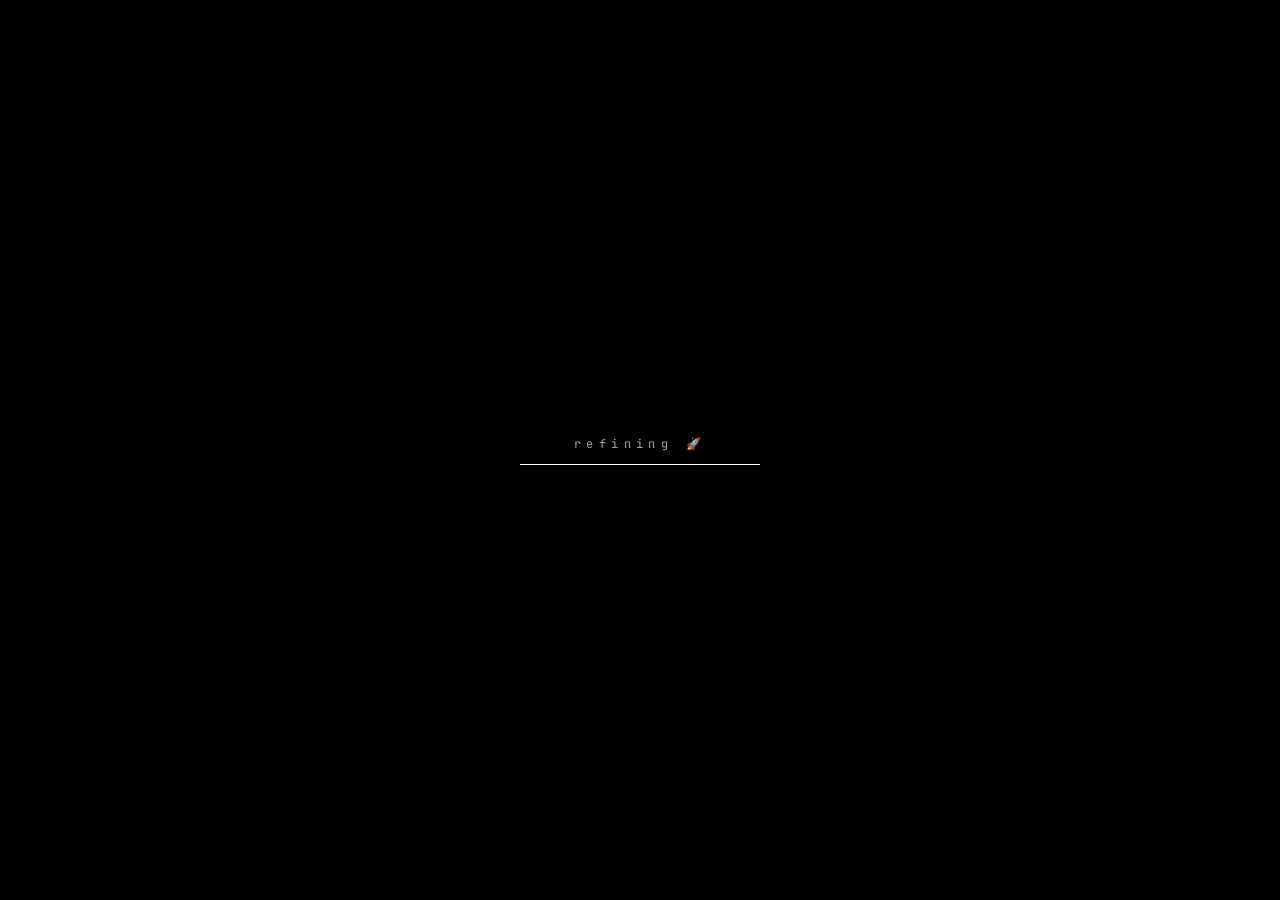
==== commit 51bbd2a5: "Update index.html" ====
--- a/index.html
+++ b/index.html
@@ -406,7 +406,7 @@
               <h3>socials</h3>
               <div class="social-list">
 
-                <a href="https://namemc.com/profile/ale406" target="_blank" rel="noreferrer" class="social-item social-link">
+                <a href="https://namemc.com/profile/quattr" target="_blank" rel="noreferrer" class="social-item social-link">
                   <div class="social-summary">
                     <span class="social-icon" aria-hidden="true">
                       <svg viewBox="0 0 24 24" fill="#A0A0A0">
@@ -417,7 +417,7 @@
                     </span>
                     <div class="social-summary-text">
                       <span class="social-name">Minecraft</span>
-                      <span class="social-handle">ale406</span>
+                      <span class="social-handle">quattr</span>
                     </div>
                     <span class="social-expand" aria-hidden="true">
                       <svg viewBox="0 0 24 24" aria-hidden="true">
--- a/styles.css
+++ b/styles.css
@@ -277,6 +277,8 @@
 
 .music-card {
   position: relative;
+  width: 100%;
+  box-sizing: border-box;
 }
 
 .view-panels {
@@ -293,6 +295,7 @@
   flex-direction: column;
   gap: 0.85rem;
   width: 100%;
+  box-sizing: border-box;
 }
 
 .view-panel.is-active,
@@ -320,6 +323,10 @@
 
 .view-panel.is-measuring * {
   transition: none !important;
+}
+
+.view-panel.is-measuring .playlist-popover {
+  display: none !important;
 }
 
 .view-panel.is-active {
@@ -582,6 +589,8 @@
 }
 
 .playlist-popover {
+  max-height: 250px;
+  overflow-y: auto;
   position: absolute;
   top: 48px;
   right: 0;
@@ -1006,6 +1015,8 @@
   overflow: hidden;
   transition: max-height 0.35s ease, opacity 0.35s ease,
     padding 0.35s ease, border-color 0.35s ease;
+  width: 100%;
+  box-sizing: border-box;
 }
 
 .lyrics-panel.is-collapsed {
@@ -1020,10 +1031,12 @@
   font-size: 0.6rem;
   letter-spacing: 0.12em;
   color: var(--muted-gray);
+  flex-shrink: 0;
 }
 
 .lyrics-body {
-  max-height: 120px;
+  width: 100%;
+  box-sizing: border-box;
   overflow-y: auto;
   display: flex;
   flex-direction: column;
@@ -1035,6 +1048,10 @@
 
 .lyrics-line {
   transition: color 0.3s ease;
+  width: 100%;
+  box-sizing: border-box;
+  word-wrap: break-word;
+  overflow-wrap: break-word;
 }
 
 .lyrics-line.is-active {
@@ -1293,3 +1310,21 @@
   text-decoration: none;
   color: inherit;
 }
+
+.playlist-popover::-webkit-scrollbar {
+  width: 6px;
+}
+
+.playlist-popover::-webkit-scrollbar-track {
+  background: rgba(255, 255, 255, 0.02);
+  border-radius: 10px;
+}
+
+.playlist-popover::-webkit-scrollbar-thumb {
+  background: rgba(255, 255, 255, 0.1);
+  border-radius: 10px;
+}
+
+.playlist-popover::-webkit-scrollbar-thumb:hover {
+  background: rgba(255, 255, 255, 0.2);
+}
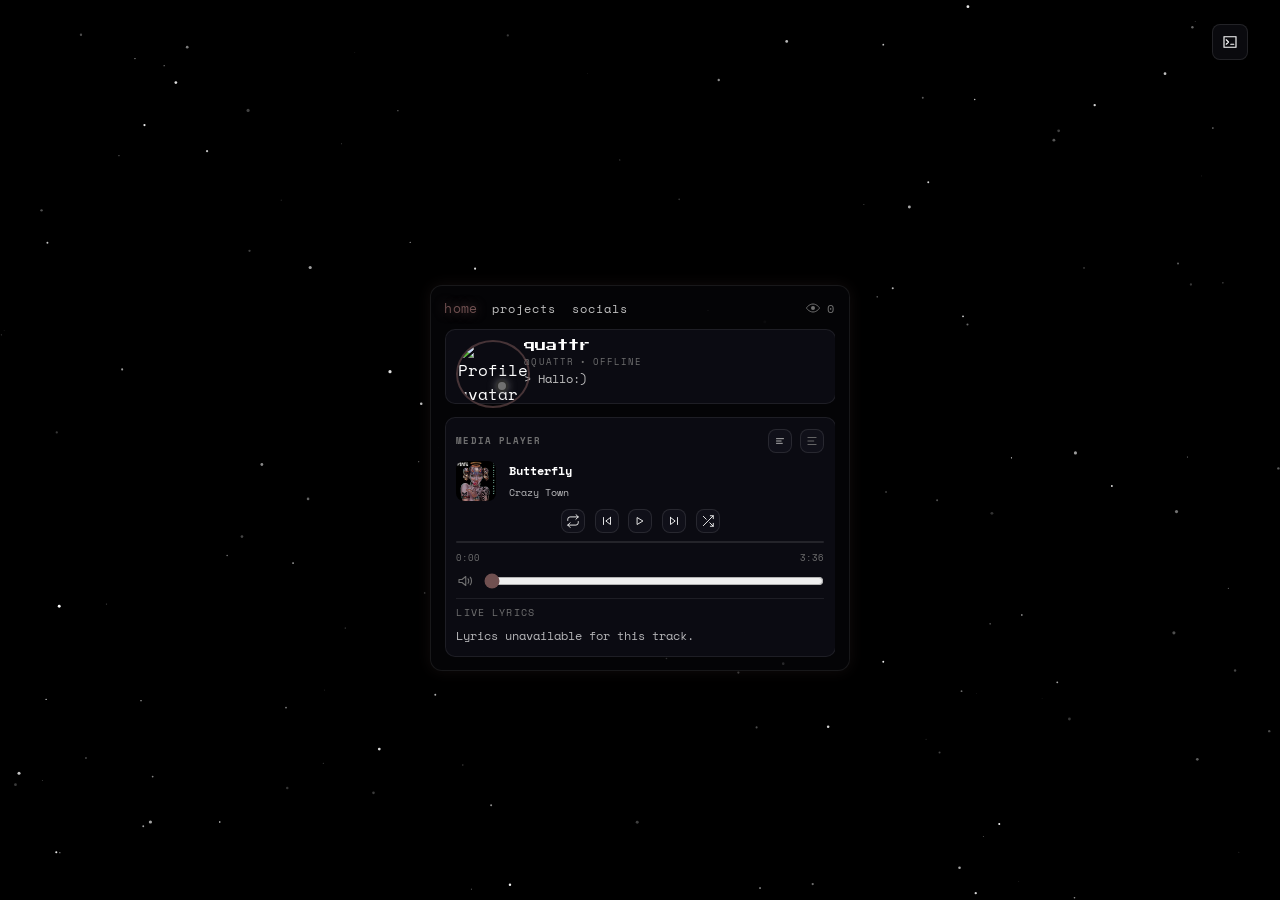
==== commit d0b3fef3: "Update index.html" ====
--- a/index.html
+++ b/index.html
@@ -496,12 +496,12 @@
                         />
                         <div class="social-profile-text">
                           <span id="robloxProfileName" class="social-profile-name"
-                            >Aleblox0006</span
+                            >diado</span
                           >
                           <span
                             id="robloxProfileHandle"
                             class="social-profile-handle"
-                            >@Aleblox0006</span
+                            >@diado</span
                           >
                         </div>
                         <span id="robloxOnlineStatus" class="social-status"
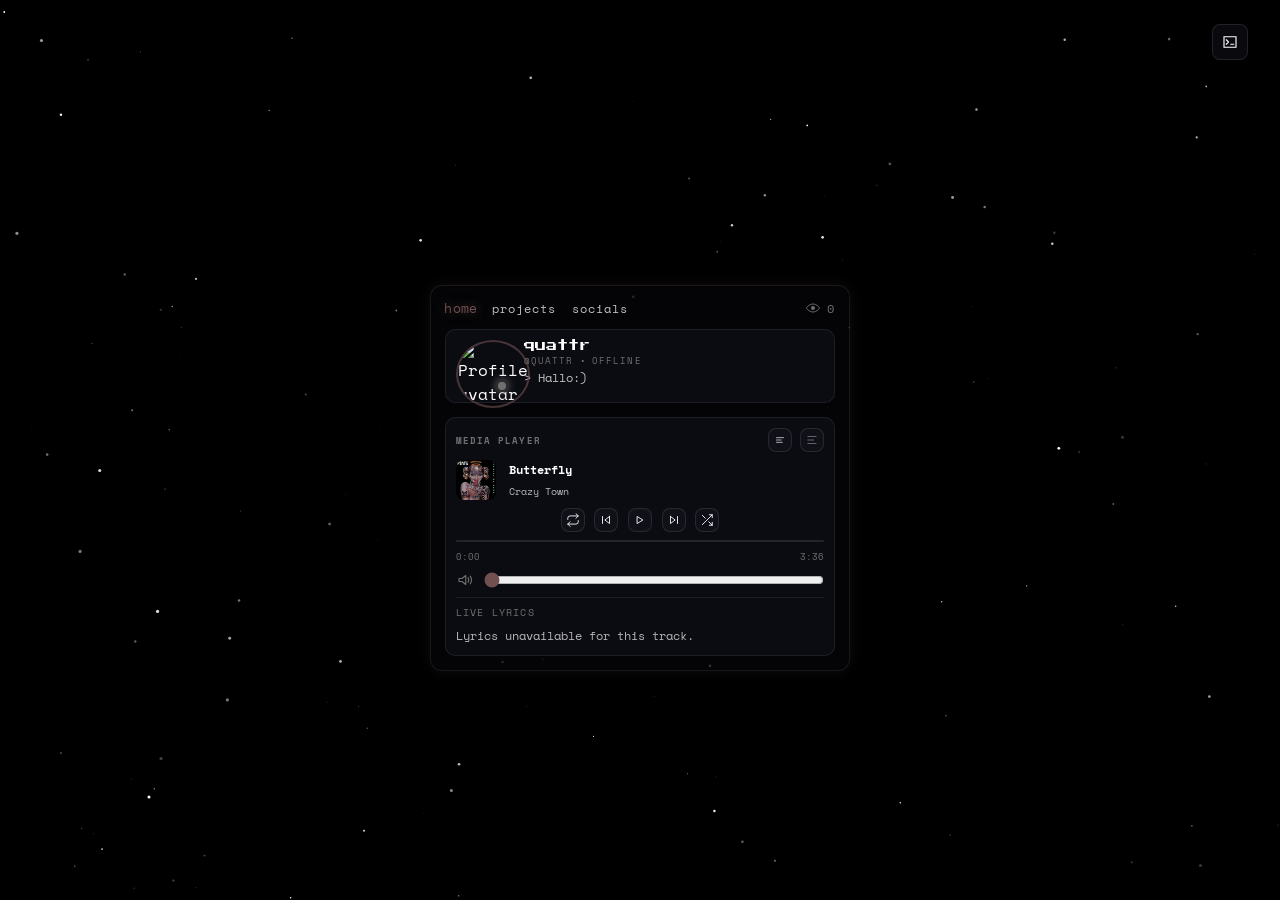
==== commit 98276180: "Update index.html" ====
--- a/index.html
+++ b/index.html
@@ -535,7 +535,7 @@
                       </div>
                       <div class="social-profile-extra">
                         <span>Recent Avg. Price</span>
-                        <span id="robloxRap">97.3k</span>
+                        <span id="robloxRap">NaN</span>
                       </div>
                       <a
                         id="robloxProfileLink"
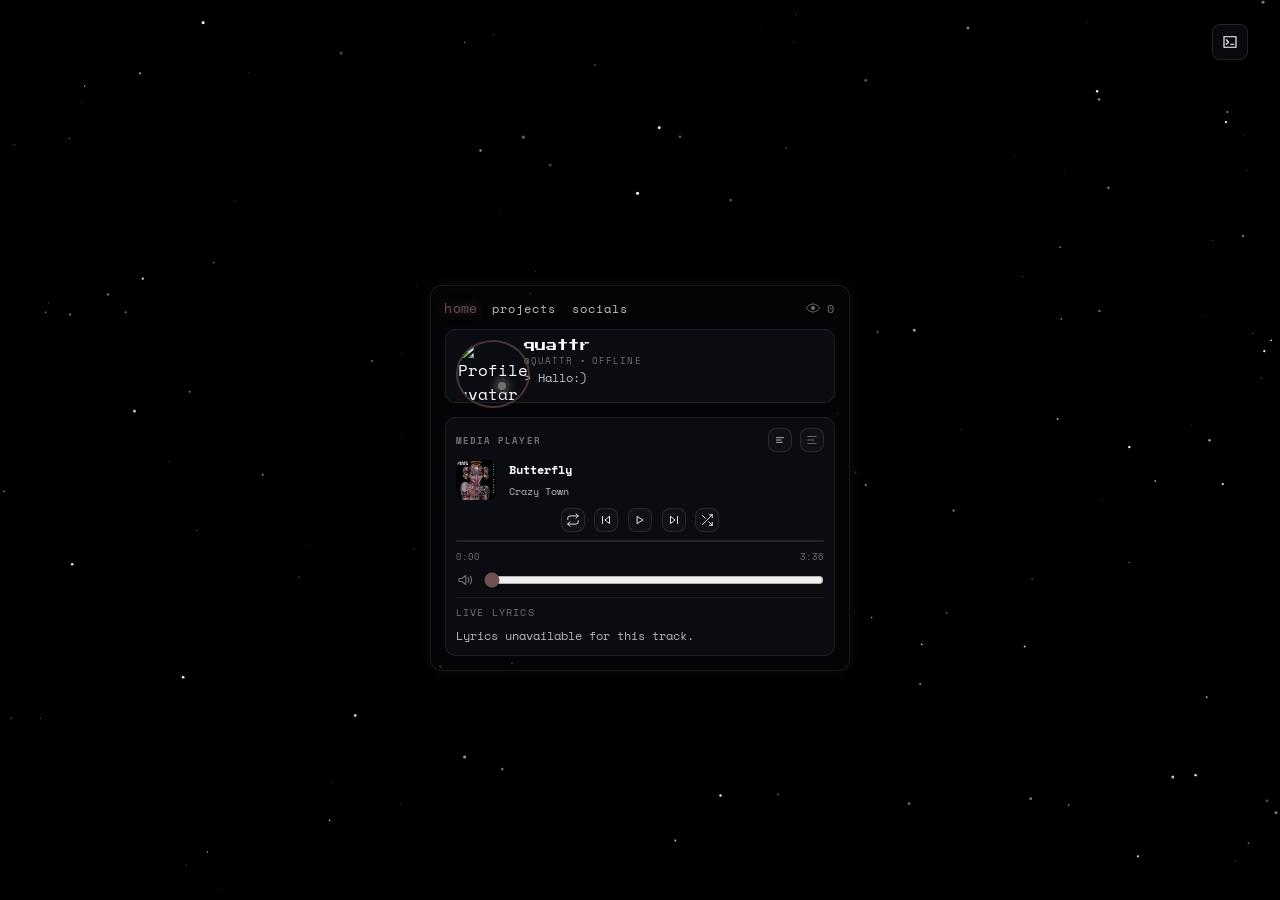
==== commit e1d8116f: "Update index.html" ====
--- a/index.html
+++ b/index.html
@@ -88,6 +88,12 @@
             <section class="identity-card">
               <div class="identity-top">
                 <div class="avatar-wrap">
+                  <img
+                    id="avatarDecoration"
+                    class="avatar-decoration"
+                    alt="Avatar decoration"
+                    style="display: none;"
+                  />
                   <img
                     id="avatar"
                     class="avatar"
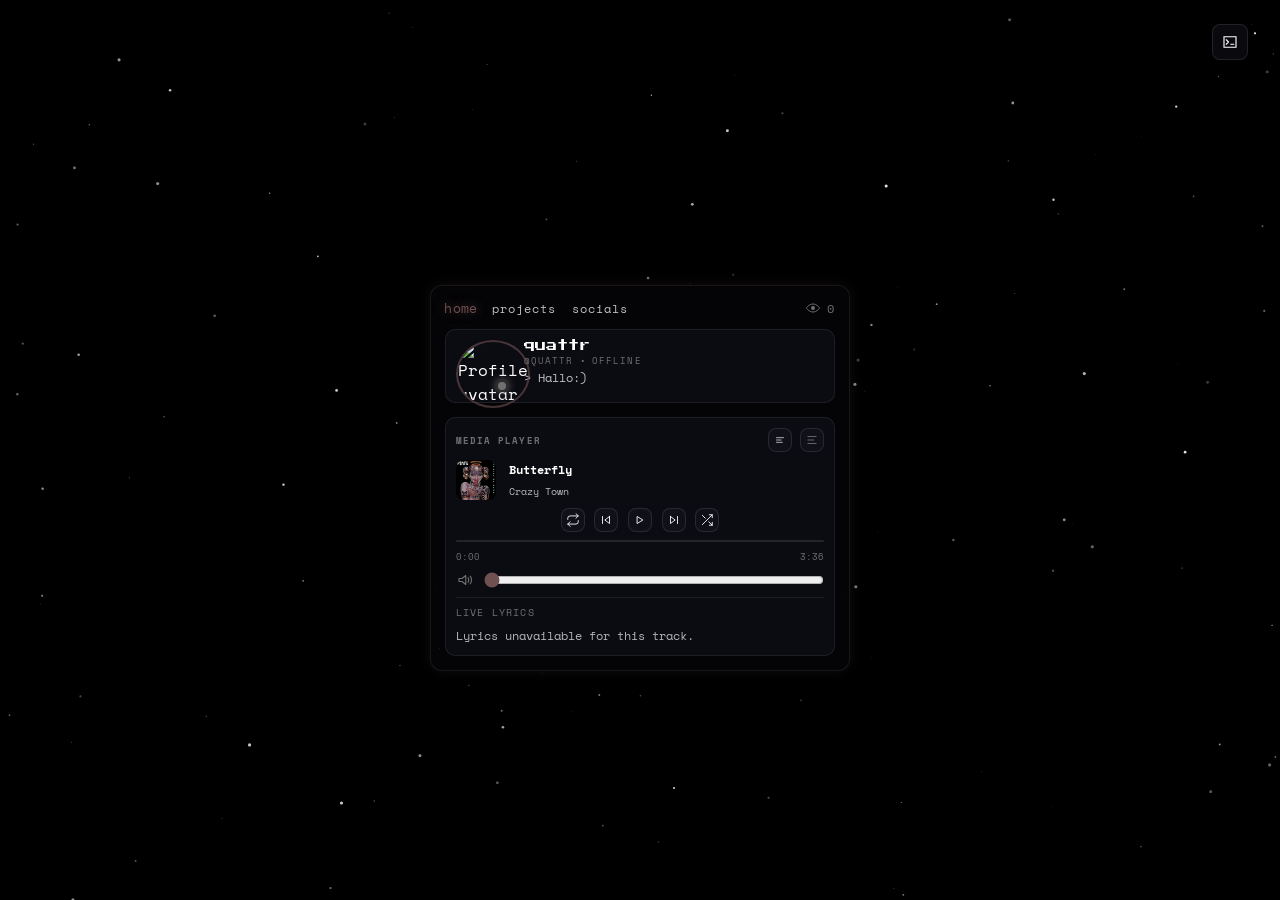
==== commit 6e1a179b: "Update index.html" ====
--- a/index.html
+++ b/index.html
@@ -6,9 +6,9 @@
 
     <meta property="og:type" content="website" />
     <meta property="og:title" content="alex" />
-    <meta property="og:url" content="https://quattrr.github.io" />
+    <meta property="og:url" content="https://bio.quattr.one" />
     <meta property="og:description" content="hai" />
-    <meta property="og:image" content="https://quattrr.github.io/kirby.png" />
+    <meta property="og:image" content="https://bio.quattr.one/kirby.png" />
     <meta name="theme-color" content="#d3d6f1" />
     <meta name="twitter:card" content="summary" />
 
--- a/styles.css
+++ b/styles.css
@@ -402,6 +402,16 @@
   height: 52px;
   position: relative;
   flex-shrink: 0;
+}
+
+.avatar-decoration {
+  position: absolute;
+  top: -15%;
+  left: -15%;
+  width: 130%;
+  height: 130%;
+  pointer-events: none;
+  z-index: 1;
 }
 
 .avatar {
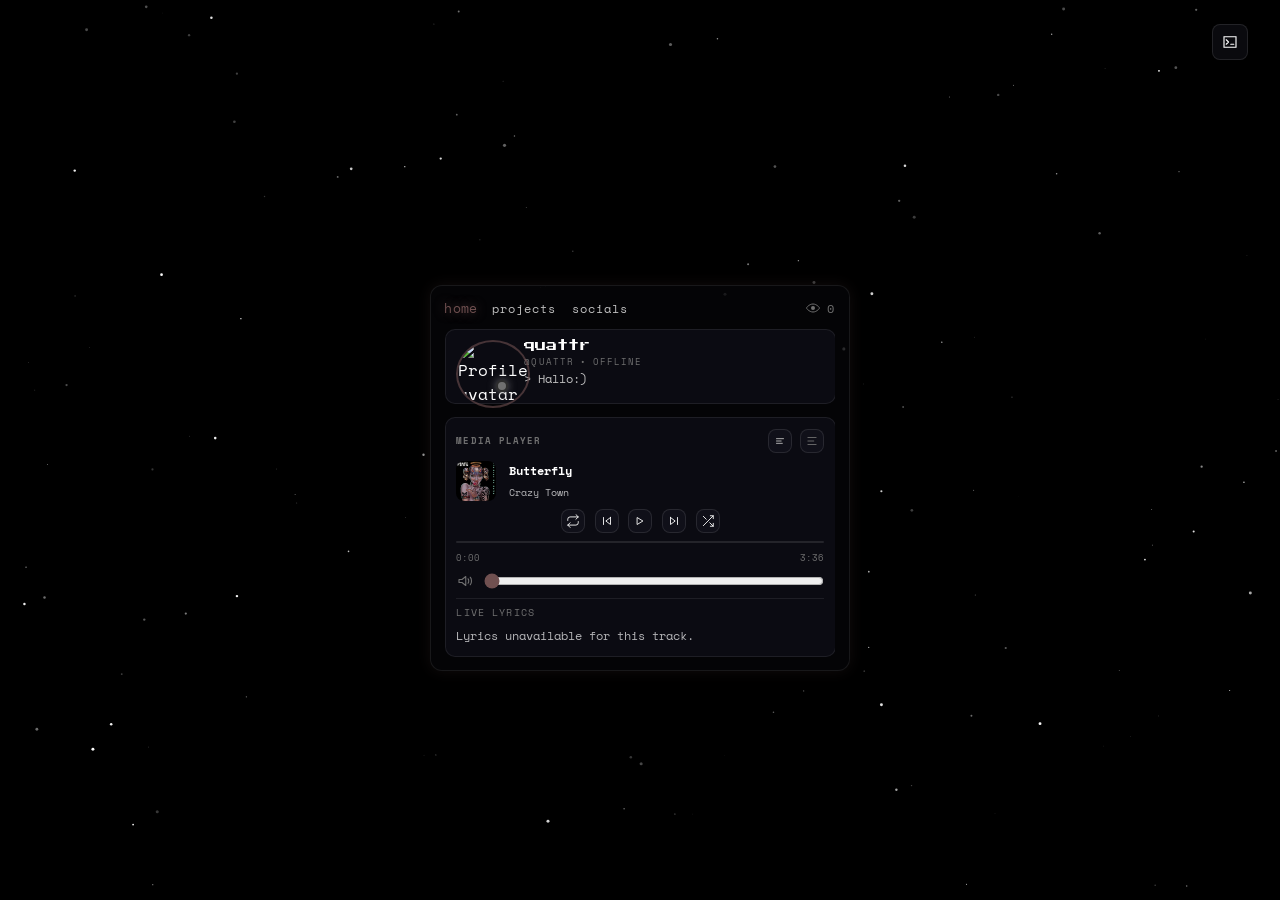
==== commit d7c7eed1: "Update index.html" ====
--- a/index.html
+++ b/index.html
@@ -389,22 +389,6 @@
             <div class="panel-card">
               <h3>active missions</h3>
               <p>uni</p>
-            </div>
-          </section>
-          <section class="view-panel" data-view="biolinks">
-            <div class="panel-card">
-              <h3>biolinks</h3>
-              <div class="link-grid">
-                <a href="https://github.com" target="_blank" rel="noreferrer"
-                  >github hub</a
-                >
-                <a href="https://dribbble.com" target="_blank" rel="noreferrer"
-                  >design logs</a
-                >
-                <a href="https://soundcloud.com" target="_blank" rel="noreferrer"
-                  >sound vault</a
-                >
-              </div>
             </div>
           </section>
           <section class="view-panel" data-view="socials">
